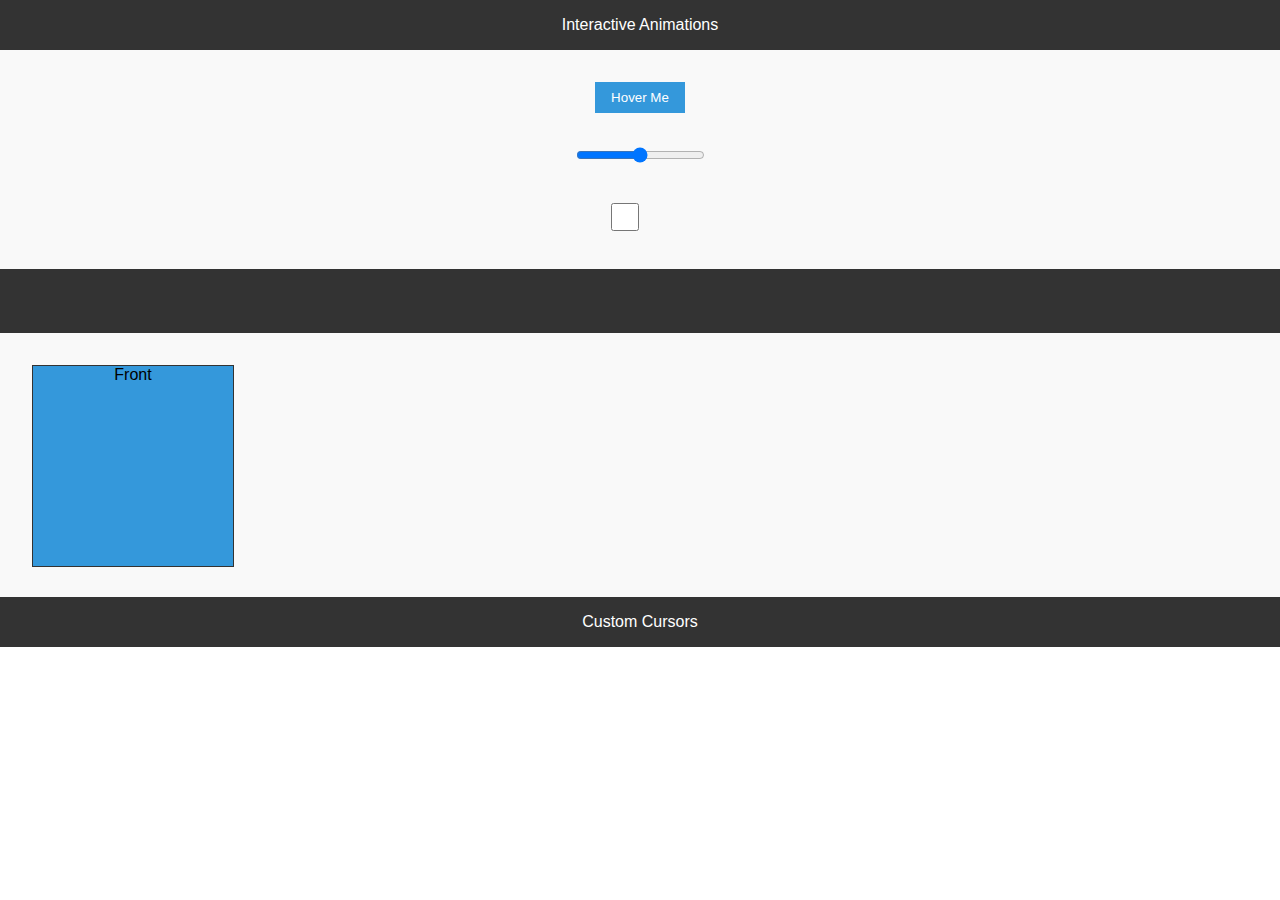
==== Interactive Animations/task2.html @ a082dcc7 "CSS Animations" ====
<!DOCTYPE html>
<html lang="en">
<head>
  <meta charset="UTF-8">
  <meta name="viewport" content="width=device-width, initial-scale=1.0">
  <link rel="stylesheet" href="styles.css">
  <title>CSS Transitions and Transformations</title>
</head>
<body>
  <header class="header">Interactive Animations</header>
  <main class="main-content">
    <button class="interactive-button">Hover Me</button>
    <div class="slider-container">
      <input type="range" class="slider" value="50">
    </div>
    <div class="toggle-container">
      <input type="checkbox" class="toggle">
      <span class="slider round"></span>
    </div>
  </main>
  <section class="pseudo-section">
    <div class="decorative-box"></div>
  </section>
  <section class="_3d-section">
    <div class="cube">
      <div class="face front">Front</div>
      <div class="face back">Back</div>
      <div class="face top">Top</div>
      <div class="face bottom">Bottom</div>
      <div class="face left">Left</div>
      <div class="face right">Right</div>
    </div>
  </section>
  
  <footer class="footer">Custom Cursors</footer>
</body>
</html>
---- Interactive Animations/styles.css ----
/* Reset some default styling */
body, h1, p {
    margin: 0;
    padding: 0;
  }
  
  /* Set global styles */
  body {
    font-family: Arial, sans-serif;
  }
  
  /* Header and footer styles */
  .header, .footer {
    background-color: #333;
    color: white;
    padding: 1rem;
    text-align: center;
  }
  
  /* Main content styles */
  .main-content {
    display: flex;
    flex-direction: column;
    align-items: center;
    justify-content: center;
    padding: 2rem;
    background-color: #f9f9f9;
  }
  
  /* Interactive button styles */
  .interactive-button {
    background-color: #3498db;
    color: white;
    padding: 0.5rem 1rem;
    border: none;
    cursor: pointer;
    transition: background-color 0.3s ease;
  }
  
  .interactive-button:hover {
    background-color: #2980b9;
  }
  
  /* Slider and toggle styles */
  .slider-container, .toggle-container {
    margin-top: 2rem;
    display: flex;
    align-items: center;
  }
  
  .slider {
    width: 100%;
  }
  
  .toggle {
    position: relative;
    display: inline-block;
    width: 60px;
    height: 34px;
  }
  
  .toggle:checked + .slider {
    background-color: #2196F3;
  }
  
  /* Pseudo-elements and decorative box styles */
  .pseudo-section {
    background-color: #333;
    color: white;
    text-align: center;
    padding: 2rem;
    position: relative;
  }
  
  .decorative-box::before {
    content: "";
    position: absolute;
    top: 0;
    left: 0;
    width: 100%;
    height: 100%;
    background-color: rgba(255, 255, 255, 0.1);
    z-index: -1;
  }
  
  /* 3D cube styles */
  ._3d-section {
    background-color: #f9f9f9;
    text-align: center;
    padding: 2rem;
  }
  
  .cube {
    width: 200px;
    height: 200px;
    position: relative;
    transform-style: preserve-3d;
    animation: rotate 10s infinite linear;
  }
  
  .face {
    position: absolute;
    width: 200px;
    height: 200px;
    background-color: #3498db;
    border: 1px solid #333;
  }
  
  .front  { transform: translateZ(100px); }
  .back   { transform: rotateY(180deg) translateZ(100px); }
  .top    { transform: rotateX(90deg) translateZ(100px); }
  .bottom { transform: rotateX(-90deg) translateZ(100px); }
  .left   { transform: rotateY(-90deg) translateZ(100px); }
  .right  { transform: rotateY(90deg) translateZ(100px); }
  
  @keyframes rotate {
    0% { transform: rotateY(0); }
    100% { transform: rotateY(360deg); }
  }
  
  /* Custom cursor styles */
  body {
    cursor: url('mycursor.png'), auto;
  }
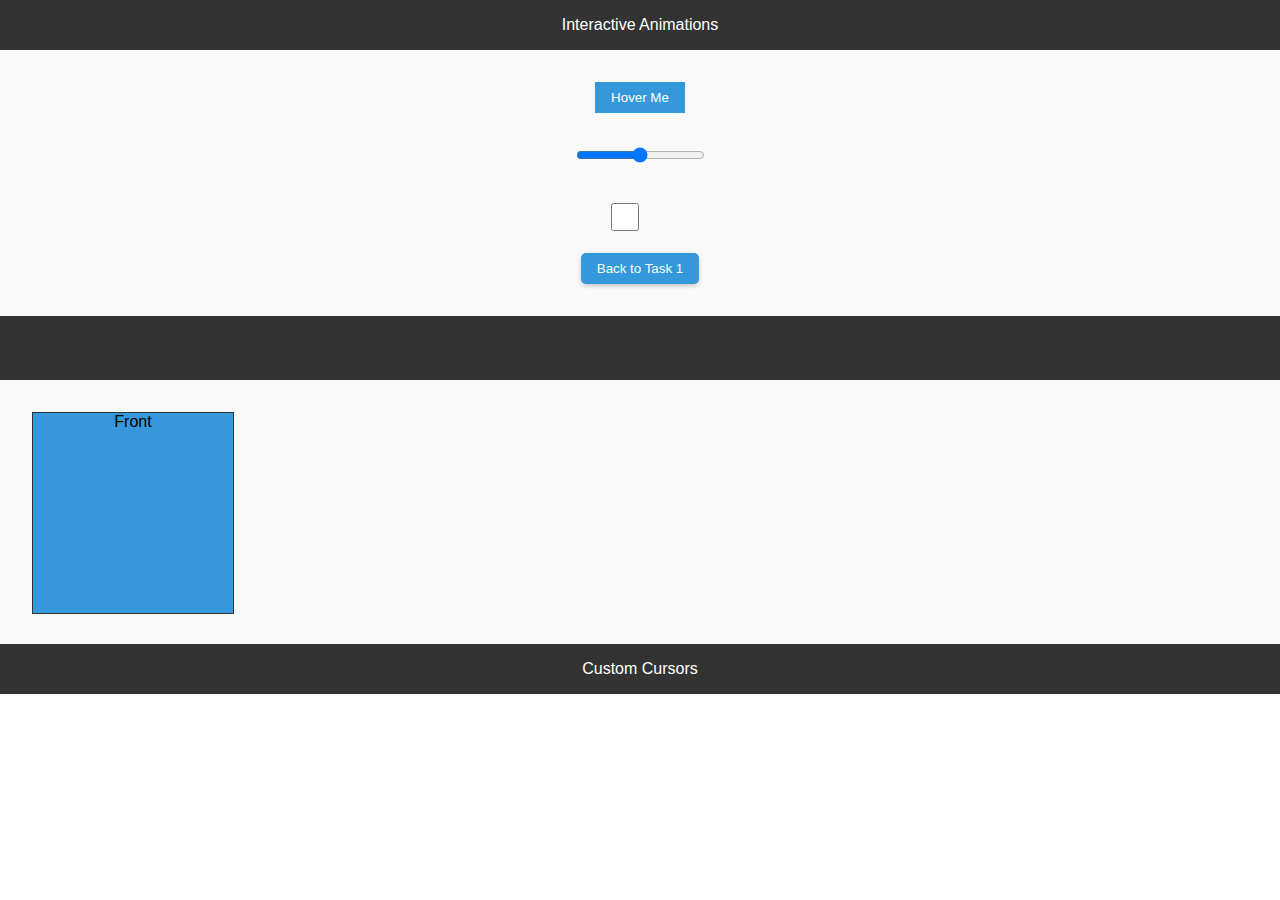
==== commit bd9af315: "Added Navigation between both tasks" ====
--- a/Interactive Animations/task2.html
+++ b/Interactive Animations/task2.html
@@ -6,6 +6,13 @@
   <link rel="stylesheet" href="styles.css">
   <title>CSS Transitions and Transformations</title>
 </head>
+
+<script>
+  function goToTask1() {
+    window.location.href = "../index.html"; 
+  }
+  </script>
+  
 <body>
   <header class="header">Interactive Animations</header>
   <main class="main-content">
@@ -17,6 +24,9 @@
       <input type="checkbox" class="toggle">
       <span class="slider round"></span>
     </div>
+    
+    <button class="back-button" onclick="goToTask1()">Back to Task 1</button>
+
   </main>
   <section class="pseudo-section">
     <div class="decorative-box"></div>
--- a/Interactive Animations/styles.css
+++ b/Interactive Animations/styles.css
@@ -122,4 +122,19 @@
   body {
     cursor: url('mycursor.png'), auto;
   }
+  .back-button {
+    background-color: #3498db;
+    color: white;
+    padding: 0.5rem 1rem;
+    border: none;
+    cursor: pointer;
+    transition: background-color 0.3s ease;
+    margin-top: 1rem;
+    border-radius: 5px;
+    box-shadow: 0 2px 4px rgba(0, 0, 0, 0.2);
+  }
+  
+  .back-button:hover {
+    background-color: #2980b9;
+  }
   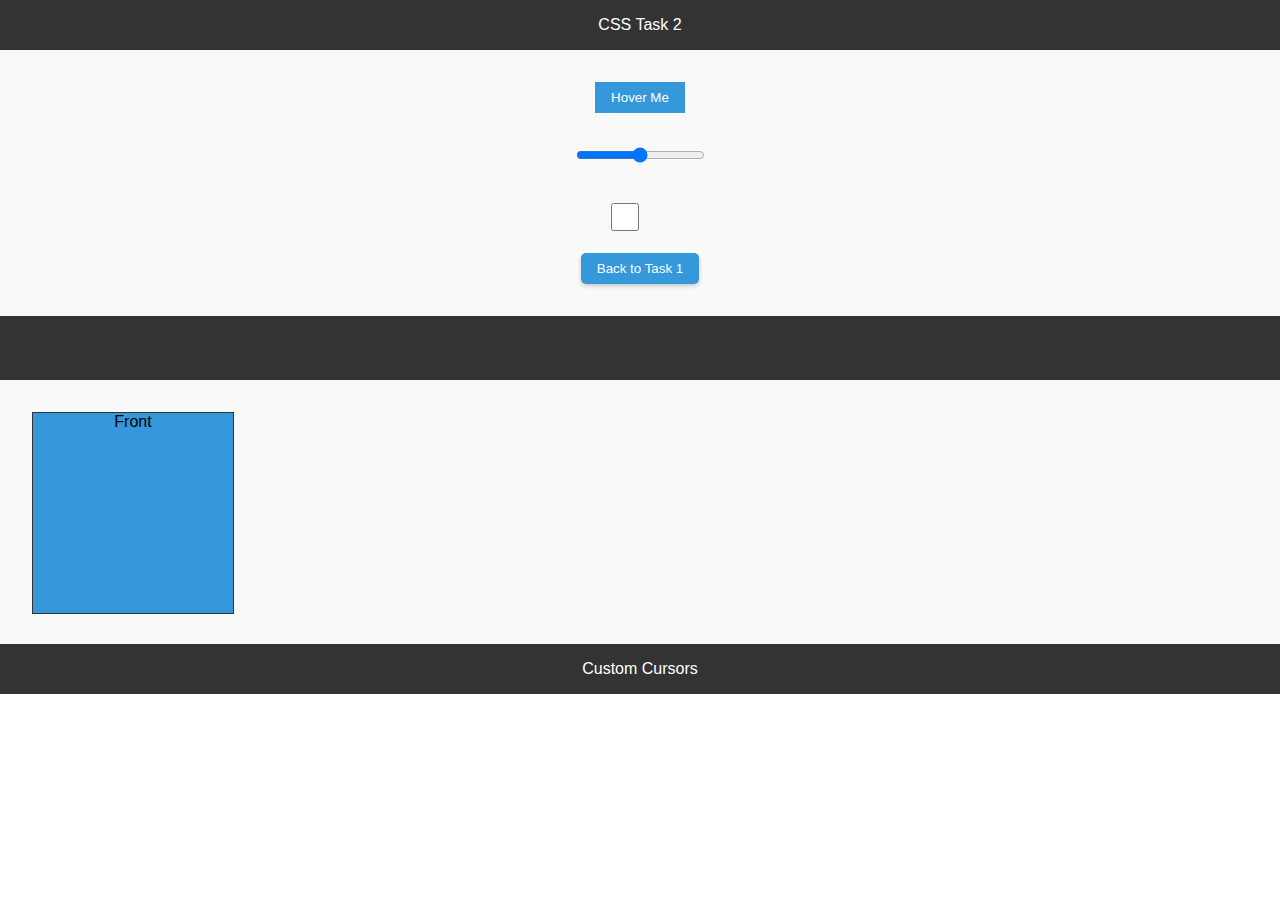
==== commit 09d2c570: "fixed some issues" ====
--- a/Interactive Animations/task2.html
+++ b/Interactive Animations/task2.html
@@ -14,7 +14,7 @@
   </script>
   
 <body>
-  <header class="header">Interactive Animations</header>
+  <header class="header">CSS Task 2 </header>
   <main class="main-content">
     <button class="interactive-button">Hover Me</button>
     <div class="slider-container">
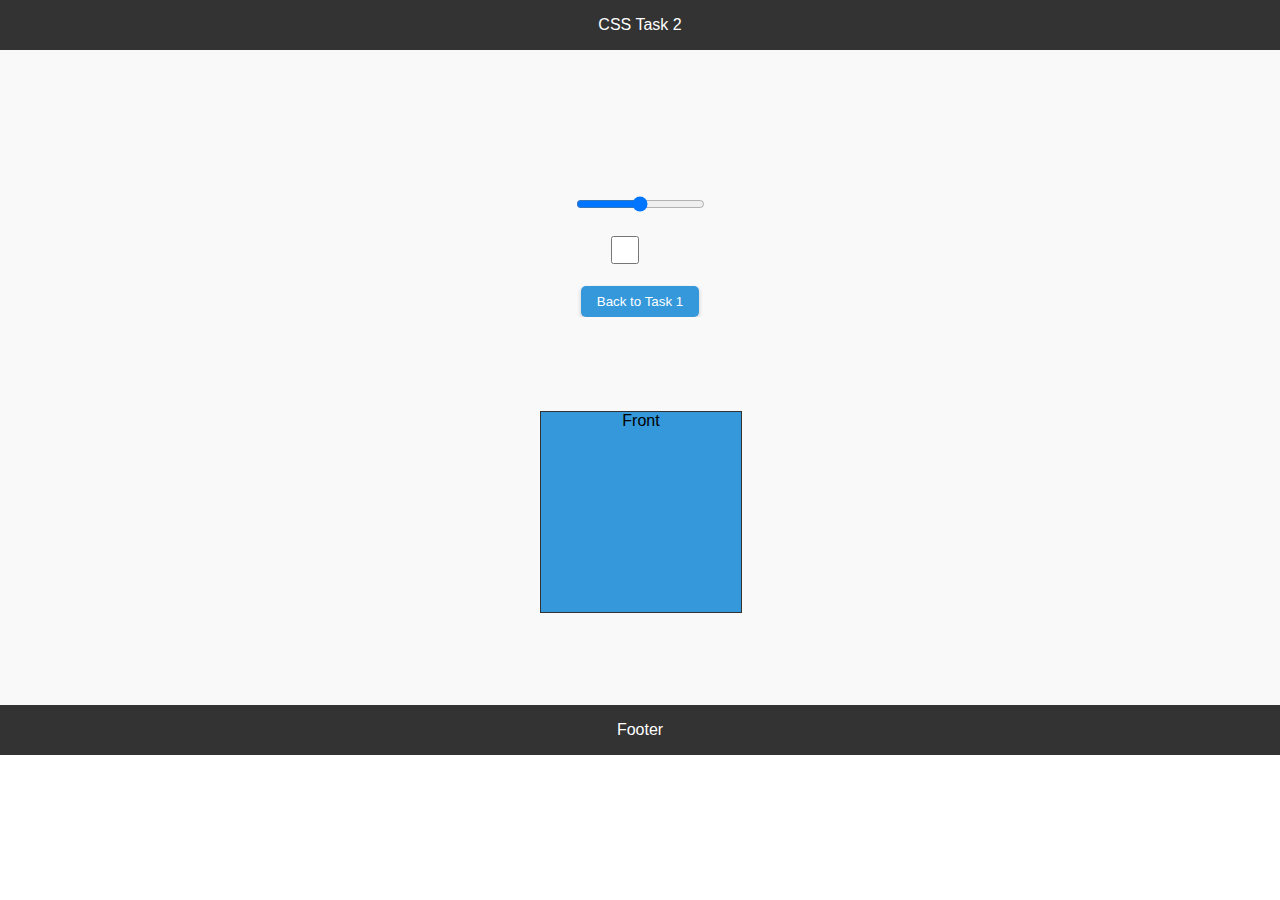
==== commit aaf6d152: "Fixed Cube Issues" ====
--- a/Interactive Animations/task2.html
+++ b/Interactive Animations/task2.html
@@ -15,10 +15,10 @@
   
 <body>
   <header class="header">CSS Task 2 </header>
+  
   <main class="main-content">
-    <button class="interactive-button">Hover Me</button>
     <div class="slider-container">
-      <input type="range" class="slider" value="50">
+      <input type="range" class="slider" value="50" id="rotationSpeedSlider">
     </div>
     <div class="toggle-container">
       <input type="checkbox" class="toggle">
@@ -26,22 +26,30 @@
     </div>
     
     <button class="back-button" onclick="goToTask1()">Back to Task 1</button>
-
+    
   </main>
-  <section class="pseudo-section">
-    <div class="decorative-box"></div>
-  </section>
   <section class="_3d-section">
-    <div class="cube">
-      <div class="face front">Front</div>
-      <div class="face back">Back</div>
-      <div class="face top">Top</div>
-      <div class="face bottom">Bottom</div>
-      <div class="face left">Left</div>
-      <div class="face right">Right</div>
+    <div class="wrapper">
+      <div class="cube">
+        <div class="face front">Front</div>
+        <div class="face back">Back</div>
+        <div class="face top">Top</div>
+        <div class="face bottom">Bottom</div>
+        <div class="face left">Left</div>
+        <div class="face right">Right</div>
+      </div>
     </div>
   </section>
   
-  <footer class="footer">Custom Cursors</footer>
+  <footer class="footer">Footer</footer>
+  <script>
+    const rotationSpeedSlider = document.getElementById('rotationSpeedSlider');
+    const cube = document.querySelector('.cube');
+
+    rotationSpeedSlider.addEventListener('input', () => {
+      const rotationSpeed = rotationSpeedSlider.value; // Get the slider value
+      cube.style.transform = `rotateX(${rotationSpeed}deg) rotateY(${rotationSpeed}deg) rotateZ(${rotationSpeed}deg)`;
+    });
+  </script>
 </body>
 </html>
--- a/Interactive Animations/styles.css
+++ b/Interactive Animations/styles.css
@@ -17,15 +17,18 @@
     text-align: center;
   }
   
-  /* Main content styles */
   .main-content {
     display: flex;
     flex-direction: column;
     align-items: center;
     justify-content: center;
-    padding: 2rem;
+    padding-top : 8rem;
     background-color: #f9f9f9;
+    max-height: calc(30vh); /* Adjust as needed */
+    overflow: auto; /* Enable scrolling within main content */
   }
+  
+  
   
   /* Interactive button styles */
   .interactive-button {
@@ -43,7 +46,7 @@
   
   /* Slider and toggle styles */
   .slider-container, .toggle-container {
-    margin-top: 2rem;
+    margin-top: 1rem;
     display: flex;
     align-items: center;
   }
@@ -68,7 +71,7 @@
     background-color: #333;
     color: white;
     text-align: center;
-    padding: 2rem;
+    padding: 1rem;
     position: relative;
   }
   
@@ -87,16 +90,25 @@
   ._3d-section {
     background-color: #f9f9f9;
     text-align: center;
-    padding: 2rem;
+    padding: 1rem;
+  }
+  
+  .wrapper {
+    display: flex;
+    justify-content: center;
+    align-items: center;
+    height: 39.6vh; /* Adjust the height as needed */
   }
   
   .cube {
     width: 200px;
     height: 200px;
-    position: relative;
+    transform: rotateX(0) rotateY(0) rotateZ(0);
     transform-style: preserve-3d;
-    animation: rotate 10s infinite linear;
+    animation: rotate 5s infinite linear;
   }
+  
+  
   
   .face {
     position: absolute;
@@ -112,7 +124,7 @@
   .bottom { transform: rotateX(-90deg) translateZ(100px); }
   .left   { transform: rotateY(-90deg) translateZ(100px); }
   .right  { transform: rotateY(90deg) translateZ(100px); }
-  
+
   @keyframes rotate {
     0% { transform: rotateY(0); }
     100% { transform: rotateY(360deg); }
@@ -137,4 +149,3 @@
   .back-button:hover {
     background-color: #2980b9;
   }
-  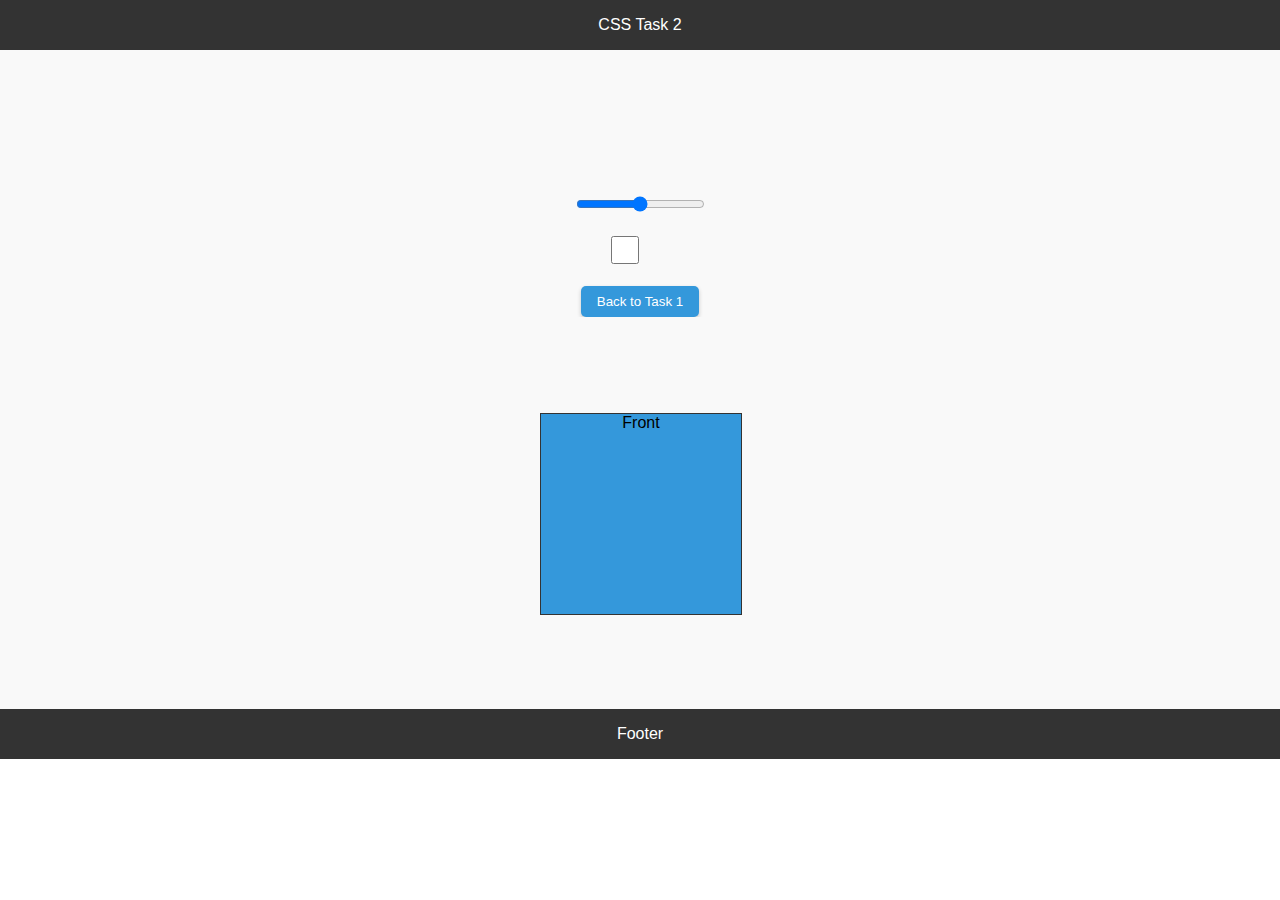
==== commit ce9a4d1d: "fixed issues" ====
--- a/Interactive Animations/task2.html
+++ b/Interactive Animations/task2.html
@@ -42,14 +42,6 @@
   </section>
   
   <footer class="footer">Footer</footer>
-  <script>
-    const rotationSpeedSlider = document.getElementById('rotationSpeedSlider');
-    const cube = document.querySelector('.cube');
-
-    rotationSpeedSlider.addEventListener('input', () => {
-      const rotationSpeed = rotationSpeedSlider.value; // Get the slider value
-      cube.style.transform = `rotateX(${rotationSpeed}deg) rotateY(${rotationSpeed}deg) rotateZ(${rotationSpeed}deg)`;
-    });
-  </script>
+  
 </body>
 </html>
--- a/Interactive Animations/styles.css
+++ b/Interactive Animations/styles.css
@@ -97,7 +97,7 @@
     display: flex;
     justify-content: center;
     align-items: center;
-    height: 39.6vh; /* Adjust the height as needed */
+    height: 40vh; /* Adjust the height as needed */
   }
   
   .cube {
@@ -105,7 +105,7 @@
     height: 200px;
     transform: rotateX(0) rotateY(0) rotateZ(0);
     transform-style: preserve-3d;
-    animation: rotate 5s infinite linear;
+    animation: rotate 10s infinite linear;
   }
   
   
